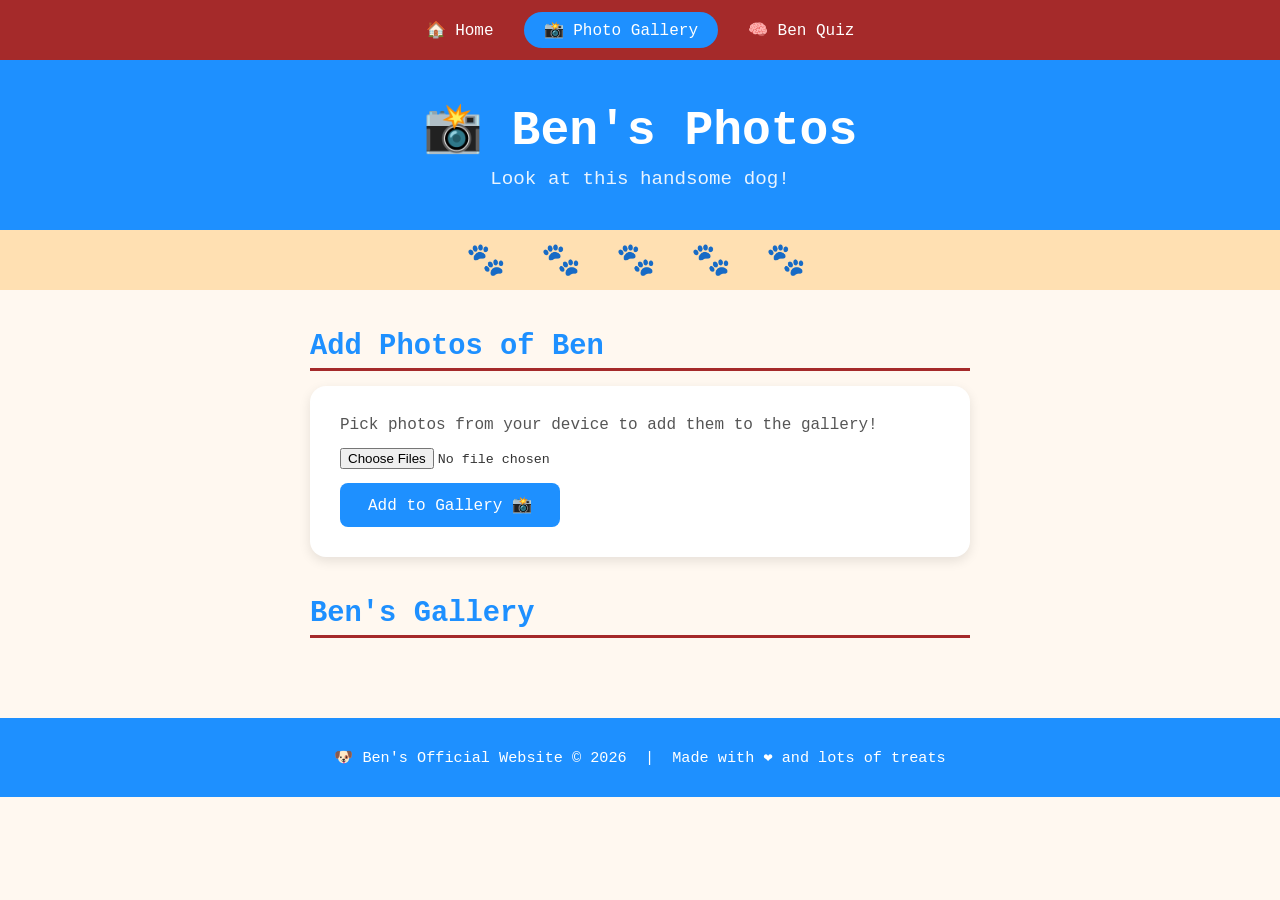
==== ben'sgallery.html @ a937fcfa "add all" ====
<!DOCTYPE html>
<html lang="en">
<head>
  <meta charset="UTF-8">
  <meta name="viewport" content="width=device-width, initial-scale=1.0">
  <title>Ben's Dog Site - Gallery</title>
  <link rel="stylesheet" href="ben.css">
</head>
<body>

  <nav>
    <a href="home.html">🏠 Home</a>
    <a href="ben'sgallery.html" class="active">📸 Photo Gallery</a>
    <a href="benquiz.html">🧠 Ben Quiz</a>
  </nav>

  <header>
    <h1>📸 Ben's Photos</h1>
    <p>Look at this handsome dog!</p>
  </header>

  <div class="paw-banner">🐾 🐾 🐾 🐾 🐾</div>

  <div class="section">
    <h2>Add Photos of Ben</h2>
    <div class="comment-section">
      <p style="margin-bottom:14px; color:#555;">Pick photos from your device to add them to the gallery!</p>
      <input type="file" id="photo-input" accept="image/*" multiple
        style="display:block; margin-bottom:14px; font-family:'Courier New',monospace;">
      <button onclick="addPhotos()">Add to Gallery 📸</button>
    </div>
  </div>

  <div class="section">
    <h2>Ben's Gallery</h2>
    <div class="gallery" id="gallery">
      <div class="gallery-placeholder">🐕</div>
      <div class="gallery-placeholder">🦴</div>
      <div class="gallery-placeholder">🐾</div>
    </div>
  </div>

  <footer>
    <p>🐶 Ben's Official Website &copy; 2026 &nbsp;|&nbsp; Made with ❤️ and lots of treats</p>
  </footer>

  <script src="ben.js"></script>
</body>
</html>
---- ben.css ----
* { margin: 0; padding: 0; box-sizing: border-box; }

body {
  font-family: 'Courier New', Courier, monospace;
  background: #fff8f0;
  color: #333;
}

nav {
  background: brown;
  display: flex;
  justify-content: center;
  gap: 10px;
  padding: 12px 20px;
  flex-wrap: wrap;
}

nav a {
  color: white;
  text-decoration: none;
  padding: 8px 20px;
  border-radius: 20px;
  font-size: 1em;
  font-family: 'Courier New', Courier, monospace;
  transition: background 0.2s;
}

nav a:hover, nav a.active { background: dodgerblue; }

header {
  background: dodgerblue;
  color: white;
  text-align: center;
  padding: 40px 20px;
}

header h1 { font-size: 3em; }

header p {
  font-size: 1.2em;
  margin-top: 10px;
  opacity: 0.9;
}

.paw-banner {
  text-align: center;
  font-size: 2em;
  padding: 10px;
  background: #ffe0b2;
  letter-spacing: 8px;
}

.section {
  max-width: 700px;
  margin: 40px auto;
  padding: 0 20px;
}

.section h2 {
  color: dodgerblue;
  font-size: 1.8em;
  margin-bottom: 15px;
  border-bottom: 3px solid brown;
  padding-bottom: 5px;
}

.facts-list { list-style: none; padding: 0; }

.facts-list li {
  background: white;
  border-left: 5px solid dodgerblue;
  padding: 12px 16px;
  margin-bottom: 10px;
  border-radius: 4px;
  box-shadow: 0 2px 4px rgba(0,0,0,0.08);
  font-size: 1.05em;
}

.dog-emoji-box {
  text-align: center;
  font-size: 6em;
  padding: 30px;
  background: white;
  border-radius: 16px;
  box-shadow: 0 4px 12px rgba(0,0,0,0.1);
  margin-bottom: 20px;
  cursor: pointer;
  transition: transform 0.2s;
}

.dog-emoji-box:hover { transform: scale(1.05); }

.bark-message {
  text-align: center;
  font-size: 1.4em;
  color: brown;
  font-weight: bold;
  min-height: 40px;
  margin: 20px 0;
  transition: opacity 0.3s;
}

.comment-section {
  background: white;
  padding: 30px;
  border-radius: 16px;
  box-shadow: 0 4px 12px rgba(0,0,0,0.1);
}

textarea {
  width: 100%;
  height: 100px;
  padding: 12px;
  border: 2px solid dodgerblue;
  border-radius: 8px;
  font-family: 'Courier New', Courier, monospace;
  font-size: 1em;
  resize: vertical;
  margin-bottom: 12px;
}

button {
  background: dodgerblue;
  color: white;
  border: none;
  padding: 12px 28px;
  font-size: 1em;
  border-radius: 8px;
  cursor: pointer;
  font-family: 'Courier New', Courier, monospace;
  transition: background 0.2s;
}

button:hover { background: brown; }

#comments-display { margin-top: 20px; }

.comment-bubble {
  background: #e3f2fd;
  border-radius: 10px;
  padding: 12px 16px;
  margin-bottom: 10px;
  border-left: 4px solid dodgerblue;
  animation: fadeIn 0.3s ease;
}

@keyframes fadeIn {
  from { opacity: 0; transform: translateY(-5px); }
  to { opacity: 1; transform: translateY(0); }
}

/* Gallery */
.gallery {
  display: grid;
  grid-template-columns: repeat(3, 1fr);
  gap: 12px;
  margin-top: 20px;
}

.gallery img {
  width: 100%;
  border-radius: 12px;
  box-shadow: 0 4px 8px rgba(0,0,0,0.15);
  object-fit: cover;
  aspect-ratio: 1;
  transition: transform 0.2s;
}

.gallery img:hover { transform: scale(1.04); }

.gallery-placeholder {
  background: #e3f2fd;
  border-radius: 12px;
  aspect-ratio: 1;
  display: flex;
  align-items: center;
  justify-content: center;
  font-size: 3em;
  border: 2px dashed dodgerblue;
}

/* Quiz */
.score-box {
  background: white;
  border-left: 5px solid dodgerblue;
  padding: 16px 20px;
  border-radius: 8px;
  font-size: 1.3em;
  font-weight: bold;
  color: dodgerblue;
  box-shadow: 0 2px 4px rgba(0,0,0,0.08);
  margin-bottom: 30px;
}

.quiz-box {
  background: white;
  border-radius: 16px;
  padding: 24px;
  box-shadow: 0 4px 12px rgba(0,0,0,0.1);
  margin-bottom: 20px;
}

.quiz-box h3 {
  font-size: 1.1em;
  margin-bottom: 14px;
  color: brown;
}

.quiz-options {
  display: flex;
  flex-direction: column;
  gap: 10px;
}

.quiz-option {
  background: #fff8f0;
  border: 2px solid dodgerblue;
  border-radius: 8px;
  padding: 10px 16px;
  cursor: pointer;
  text-align: left;
  font-family: 'Courier New', Courier, monospace;
  font-size: 1em;
  transition: background 0.2s;
  color: #333;
}

.quiz-option:hover:not(:disabled) { background: dodgerblue; color: white; }
.quiz-option.correct { background: #c8f7c5; border-color: green; color: green; }
.quiz-option.wrong { background: #ffd6d6; border-color: red; color: red; }

.quiz-feedback {
  margin-top: 12px;
  font-weight: bold;
  min-height: 24px;
}

footer {
  text-align: center;
  padding: 30px;
  background: dodgerblue;
  color: white;
  margin-top: 60px;
  font-size: 0.95em;
}

@media (max-width: 500px) {
  header h1 { font-size: 2em; }
  .gallery { grid-template-columns: repeat(2, 1fr); }
  nav a { font-size: 0.9em; padding: 6px 14px; }
}
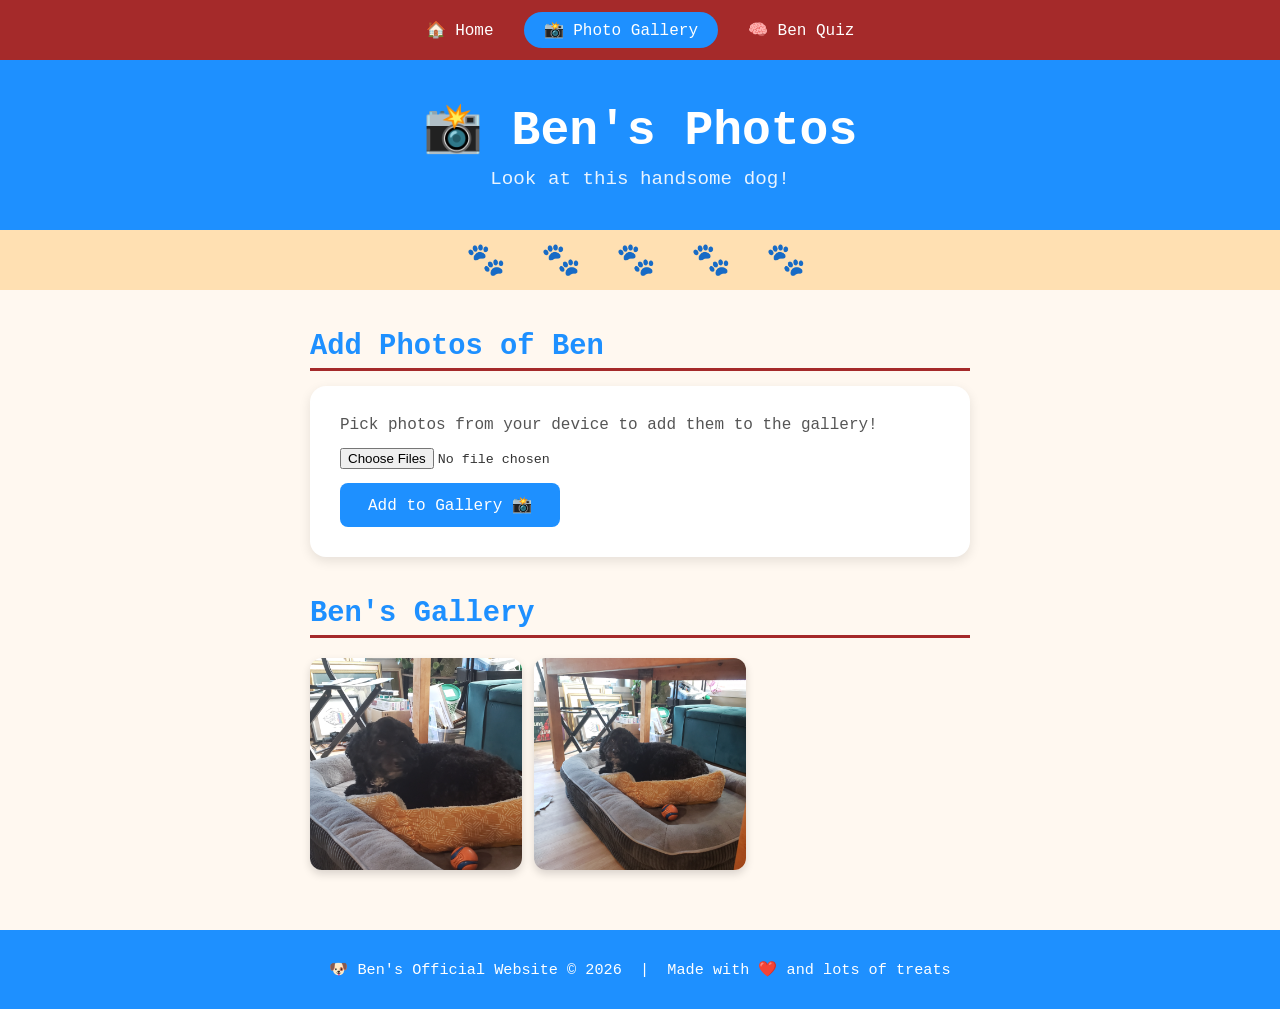
==== commit 0855e21b: "add" ====
--- a/ben'sgallery.html
+++ b/ben'sgallery.html
@@ -9,7 +9,7 @@
 <body>
 
   <nav>
-    <a href="home.html">🏠 Home</a>
+    <a href="index.html">🏠 Home</a>
     <a href="ben'sgallery.html" class="active">📸 Photo Gallery</a>
     <a href="benquiz.html">🧠 Ben Quiz</a>
   </nav>
@@ -30,7 +30,6 @@
       <button onclick="addPhotos()">Add to Gallery 📸</button>
     </div>
   </div>
-
   <div class="section">
     <h2>Ben's Gallery</h2>
     <div class="gallery" id="gallery">
